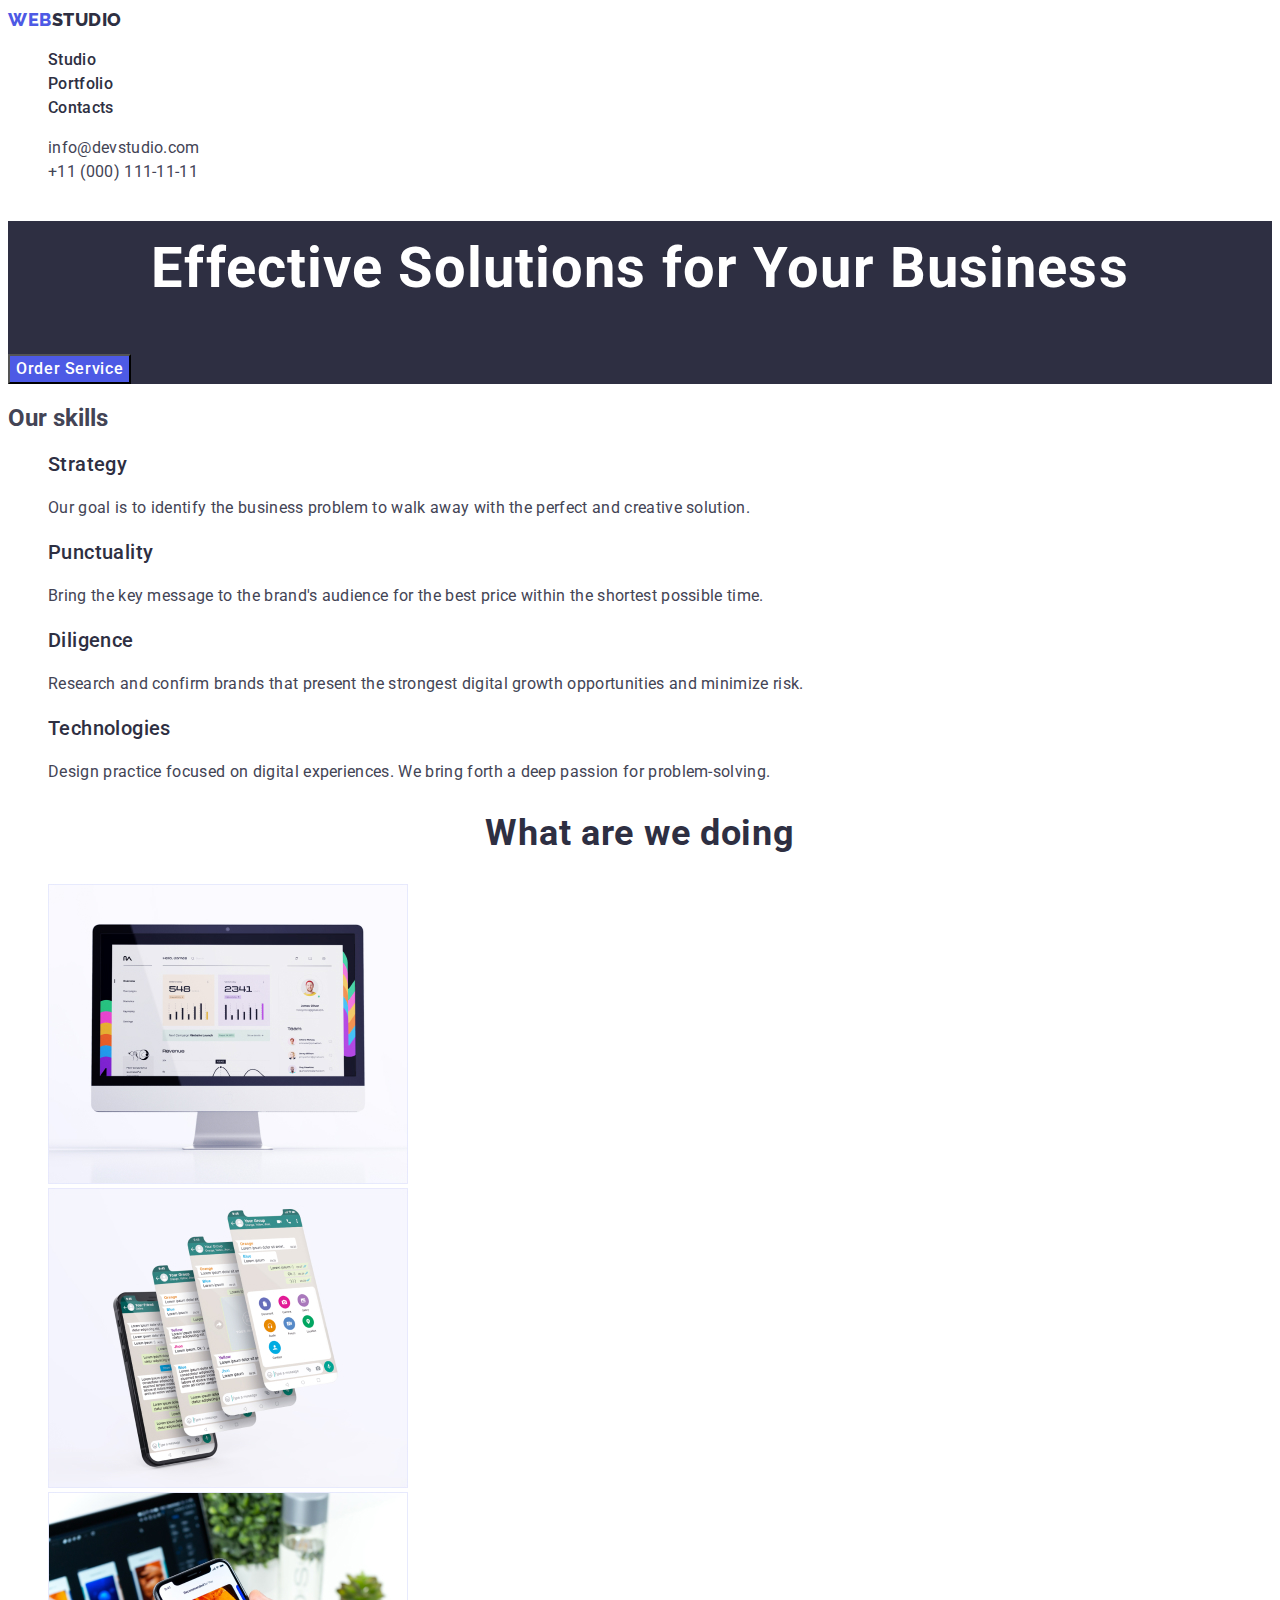
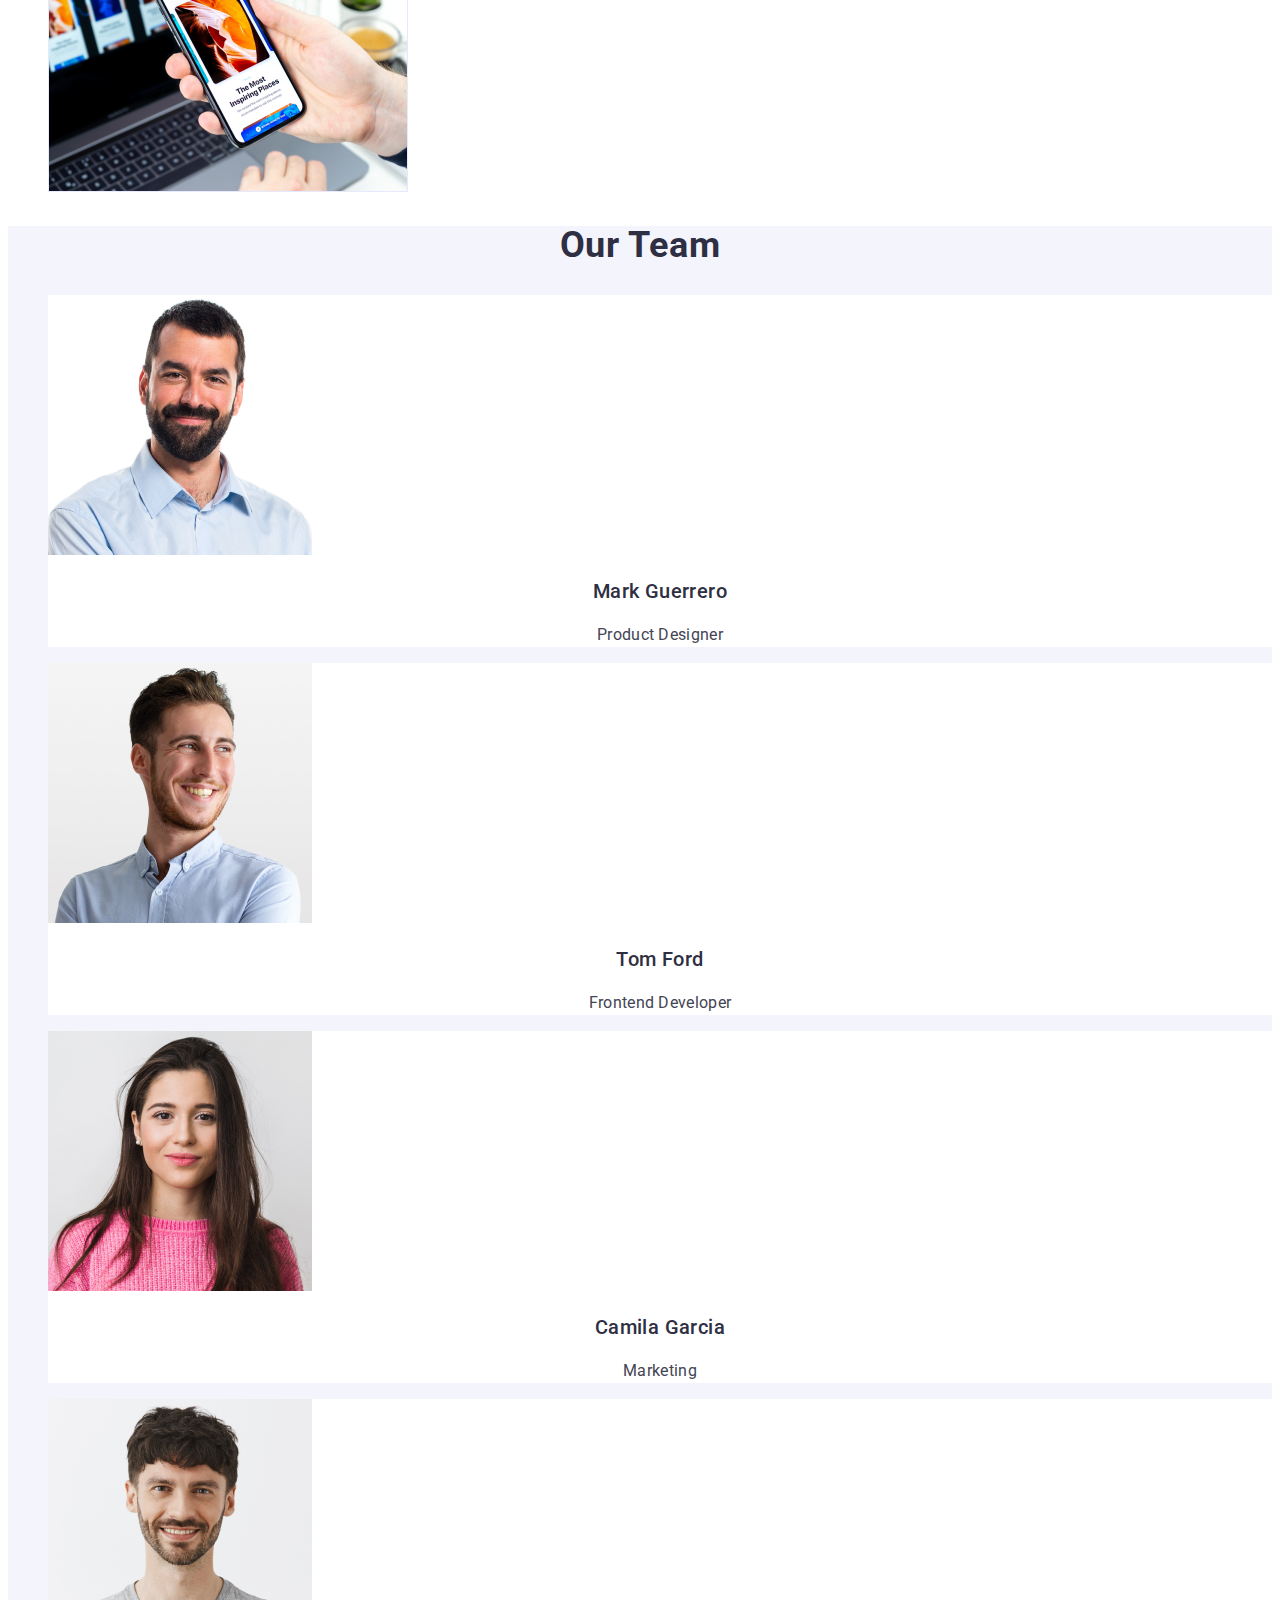
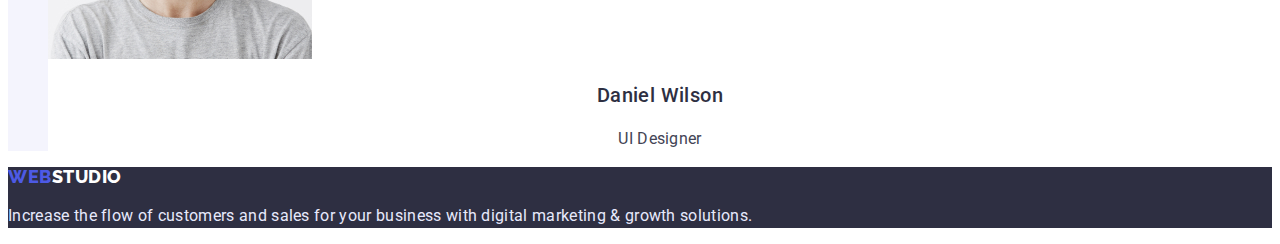
==== index.html @ 69470682 "Initial commit" ====
<!DOCTYPE html>
<html lang="en">
  <head>
    <meta charset="UTF-8" />
    <meta http-equiv="X-UA-Compatible" content="IE=edge" />
    <meta name="viewport" content="width=device-width, initial-scale=1.0" />
    <title>Document</title>
    <link rel="preconnect" href="https://fonts.googleapis.com" />
    <link rel="preconnect" href="https://fonts.gstatic.com" crossorigin />
    <link
      href="https://fonts.googleapis.com/css2?family=Raleway:wght@800&family=Roboto:wght@400;500;700;900&display=swap"
      rel="stylesheet"
    />
    <link rel="stylesheet" href="./css/styles.css" />
  </head>
  <body>
    <header class="page-header">
      <nav class="top-nav">
        <a href="./index.html" class="logo">
          <span class="logo-web">WEB</span>STUDIO</a
        >
        <ul class="site-nav">
          <li class="top-item">
            <a href="./index.html" class="nav-link">Studio</a>
          </li>
          <li class="top-item">
            <a href="./portfolio.html" class="nav-link">Portfolio</a>
          </li>
          <li class="top-item">
            <a href="" class="nav-link">Contacts</a>
          </li>
        </ul>
      </nav>
      <address class="auth">
        <ul class="auth-link">
          <li>
            <a href="mailto:info@devstudio.com" class="address-link"
              >info@devstudio.com</a
            >
          </li>
          <li>
            <a href="tel:+110001111111" class="address-link"
              >+11 (000) 111-11-11</a
            >
          </li>
        </ul>
      </address>
    </header>
    <main>
      <section class="hero">
        <h1 class="hero-title">Effective Solutions for Your Business</h1>
        <button type="button" class="hero-button">Order Service</button>
      </section>
      <section class="strategy">
        <h2>Our skills</h2>
        <ul class="strategy-items">
          <li class="strategy-item">
            <h3 class="strategy-title">Strategy</h3>
            <p class="strategy-text">
              Our goal is to identify the business problem to walk away with the
              perfect and creative solution.
            </p>
          </li>
          <li class="strategy-item">
            <h3 class="strategy-title">Punctuality</h3>
            <p class="strategy-text">
              Bring the key message to the brand's audience for the best price
              within the shortest possible time.
            </p>
          </li>
          <li class="strategy-item">
            <h3 class="strategy-title">Diligence</h3>
            <p class="strategy-text">
              Research and confirm brands that present the strongest digital
              growth opportunities and minimize risk.
            </p>
          </li>
          <li class="strategy-item">
            <h3 class="strategy-title">Technologies</h3>
            <p class="strategy-text">
              Design practice focused on digital experiences. We bring forth a
              deep passion for problem-solving.
            </p>
          </li>
        </ul>
      </section>
      <section class="work">
        <h2 class="work-title">What are we doing</h2>
        <ul class="work-items">
          <li>
            <img src="./images/img1.jpg" alt="monitor" width="360" />
          </li>
          <li>
            <img src="./images/img2.jpg" alt="text" width="360" />
          </li>
          <li>
            <img src="./images/img3.jpg" alt="telefon" width="360" />
          </li>
        </ul>
      </section>
      <section class="team">
        <h2 class="team-title">Our Team</h2>
        <ul class="work-items">
          <li class="work-item">
            <img src="./images/foto1.jpg" alt="Mark" width="264" />
            <h3 class="work-item-title">Mark Guerrero</h3>
            <p class="work-text">Product Designer</p>
          </li>
          <li class="work-item">
            <img src="./images/foto2.jpg" alt="Tom" width="264" />
            <h3 class="work-item-title">Tom Ford</h3>
            <p class="work-text">Frontend Developer</p>
          </li>
          <li class="work-item">
            <img src="./images/foto3.jpg" alt="Camila" width="264" />
            <h3 class="work-item-title">Camila Garcia</h3>
            <p class="work-text">Marketing</p>
          </li>
          <li class="work-item">
            <img src="./images/foto4.jpg" alt="Daniel" width="264" />
            <h3 class="work-item-title">Daniel Wilson</h3>
            <p class="work-text">UI Designer</p>
          </li>
        </ul>
      </section>
    </main>
    <footer class="footer">
      <a href="./index.html" class="footer-logo"
        ><span class="logo-web">WEB</span>STUDIO</a
      >
      <p class="footer-text">
        Increase the flow of customers and sales for your business with digital
        marketing & growth solutions.
      </p>
    </footer>
  </body>
</html>
---- css/styles.css ----
:root {
  --primary-brand: #4d5ae5;
  --pressed-state: #404bbf;
  --headings-text: #2e2f42;
  --success: #31d0aa;
  --body-text: #434455;
  --subtle-text: #8e8f99;
  --accent: #e7e9fc;
  --light: #f4f4fd;
  --modal-overlay: #2e2f42;
  --hero-background: #2e2f42;
  --white: #ffffff;
}

body {
  background-color: var(--white);
  color: var(--body-text);
  font-family: roboto, sans-serif;
}

/* Шапка */

.page-header {
  background-color: var(--white);
}

.logo {
  font-family: raleway, sans-serif;
  color: var(--headings-text);

  font-weight: 800;
  font-size: 18px;
  line-height: 1.33;
  letter-spacing: 0.03em;
  text-decoration: none;
}

.logo-web {
  color: var(--primary-brand);
}

.auth {
  font-size: 16px;
  line-height: 1.5;
  letter-spacing: 0.02em;
}

.auth-link,
.site-nav {
  list-style: none;
}

.nav-link {
  color: var(--headings-text);
  font-weight: 500;
  font-size: 16px;
  line-height: 1.5;
  letter-spacing: 0.02em;
  text-decoration: none;
  font-style: normal;
}

.address-link {
  color: var(--body-text);

  font-size: 16px;
  line-height: 1.5;
  letter-spacing: 0.02em;
  text-decoration: none;
  font-style: normal;
}

.nav-link:hover,
.nav-link:focus {
  color: var(--pressed-state);
}

.address-link:hover,
.address-link:focus {
  color: var(--pressed-state);
}

/* hero */

.hero {
  background-color: var(--hero-background);
}

.hero-title {
  font-weight: 700;
  font-size: 56px;
  line-height: 1.7;
  text-align: center;
  letter-spacing: 0.02em;
  color: var(--white);
}

.hero-button {
  font-family: roboto, sans-serif;
  font-weight: 500;
  font-size: 16px;
  line-height: 1.5;
  align-items: center;
  letter-spacing: 0.04em;
  color: var(--white);
  background-color: var(--primary-brand);
  cursor: pointer;
}

.hero-button:hover,
.hero-button:focus {
  background-color: var(--pressed-state);
  color: var(--white);
}

/* strategy */

.strategy {
  background-color: var(--white);
}

.strategy-items {
  list-style: none;
}

.strategy-title {
  font-weight: 500;
  font-size: 20px;
  line-height: 1.2;
  letter-spacing: 0.02em;
  color: var(--headings-text);
}

.strategy-text {
  font-size: 16px;
  line-height: 1.5;
  letter-spacing: 0.02em;
  color: var(--body-text);
}

/* work */

.work-title {
  font-weight: 700;
  font-size: 36px;
  line-height: 1.11;
  text-align: center;
  letter-spacing: 0.02em;
  color: var(--headings-text);
}

.work-items {
  list-style: none;
}

/* team */

.team {
  background-color: var(--light);
}

.team-title {
  color: var(--headings-text);
  font-weight: 700;
  font-size: 36px;
  line-height: 1.11;
  text-align: center;
  letter-spacing: 0.02em;
}

.work-item {
  background-color: var(--white);
}

.work-item-title {
  color: var(--headings-text);
  font-weight: 500;
  font-size: 20px;
  line-height: 1.2;
  text-align: center;
  letter-spacing: 0.02em;
}

.work-text {
  color: var(--body-text);
  font-size: 16px;
  line-height: 1.5;
  text-align: center;
  letter-spacing: 0.02em;
}

/* footer */

.footer {
  background-color: var(--headings-text);
}

.footer-logo {
  font-family: raleway, sans-serif;
  color: var(--white);

  font-weight: 800;
  font-size: 18px;
  line-height: 1.16;
  letter-spacing: 0.03em;
  text-decoration: none;
}

.footer-text {
  font-size: 16px;
  line-height: 1.5;
  letter-spacing: 0.02em;
  color: var(--accent);
}

/* portfolio */

.portfolio {
  background-color: var(--white);
}

.portfolio-btn {
  align-items: center;
  text-align: center;
  letter-spacing: 0.04em;
  list-style: none;
}

.btn {
  font-family: roboto, sans-serif;
  font-weight: 500;
  font-size: 16px;
  line-height: 1.5;
  color: var(--primary-brand);
  background-color: var(--light);
  cursor: pointer;
}

.btn:hover,
.btn:focus {
  background-color: var(--pressed-state);
  color: var(--white);
}

.portfolio-works {
  list-style: none;
}

.portfolio-work-title {
  color: var(--headings-text);
  font-weight: 500;
  font-size: 20px;
  line-height: 1.2;
  letter-spacing: 0.02em;
}

.portfolio-work-text {
  color: var(--body-text);
  font-size: 16px;
  line-height: 1.5;
  letter-spacing: 0.02em;
}

.portfolio-link {
  text-decoration: none;
}
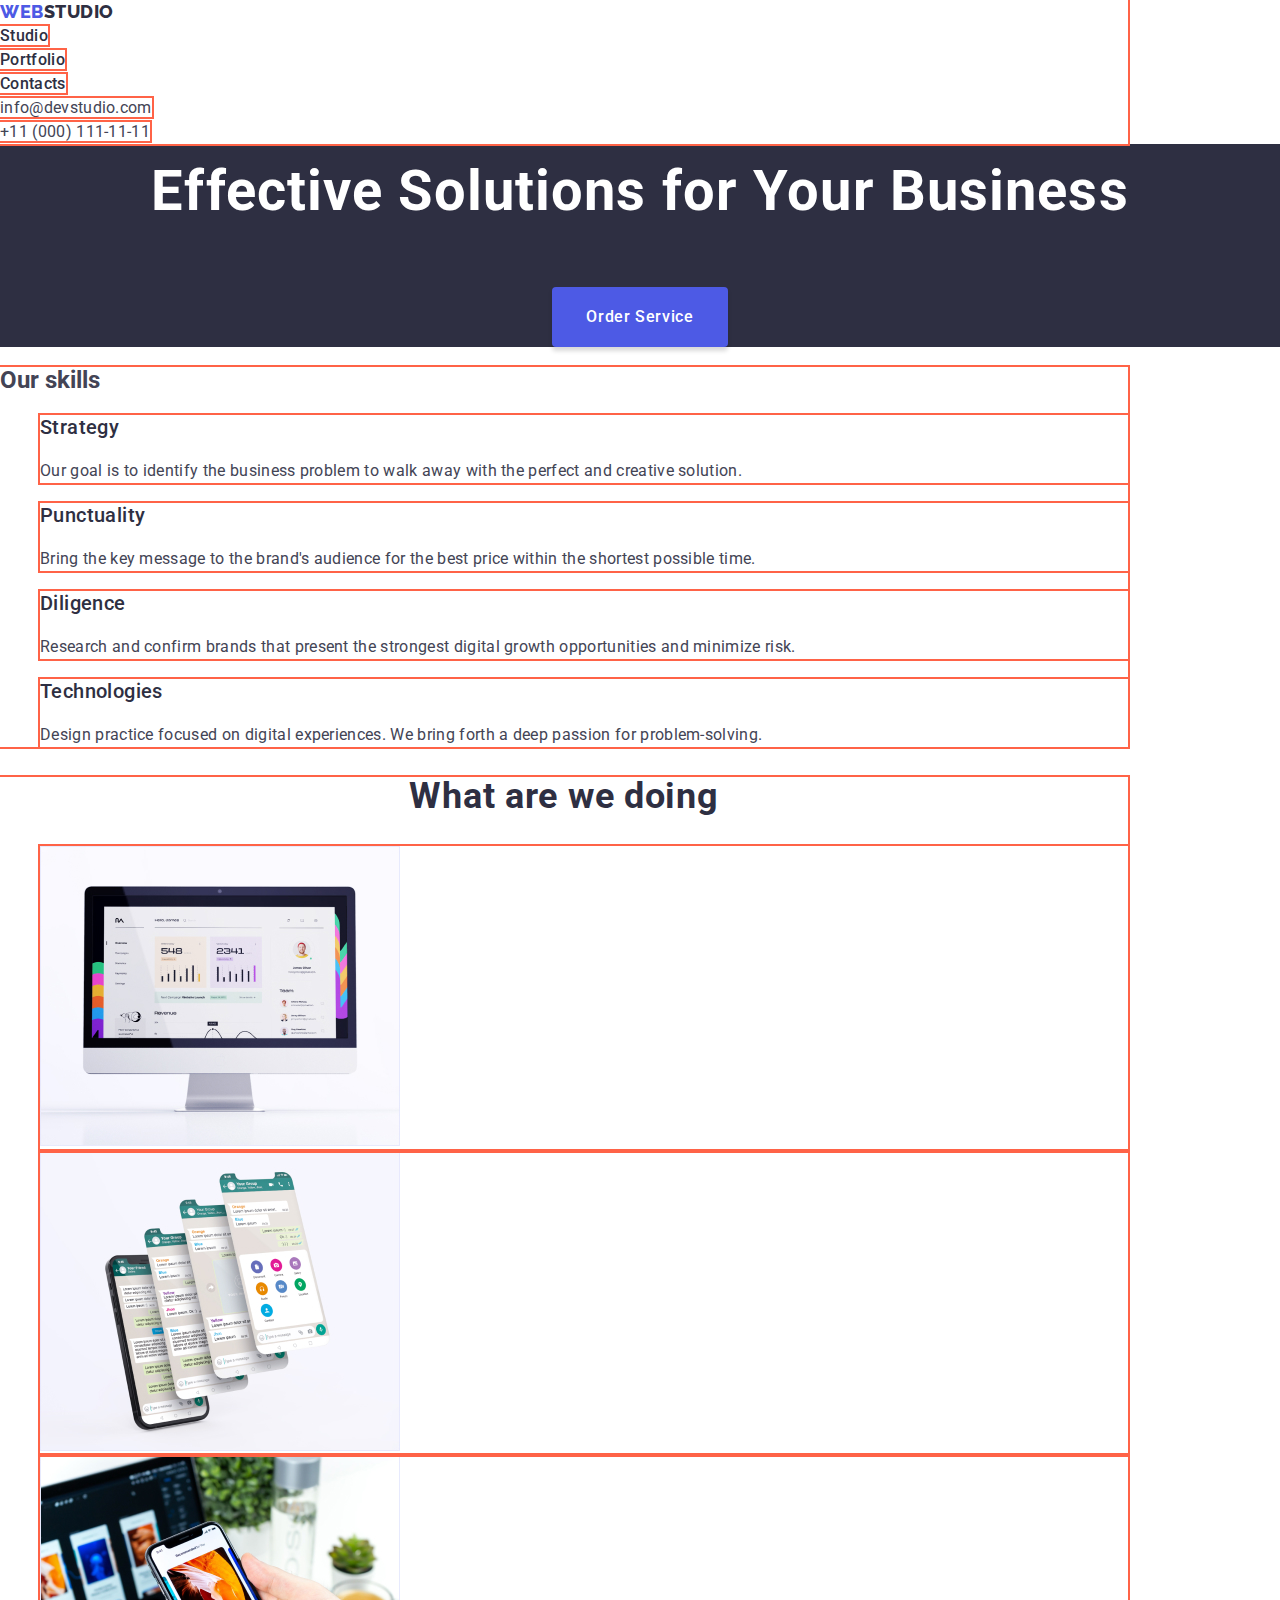
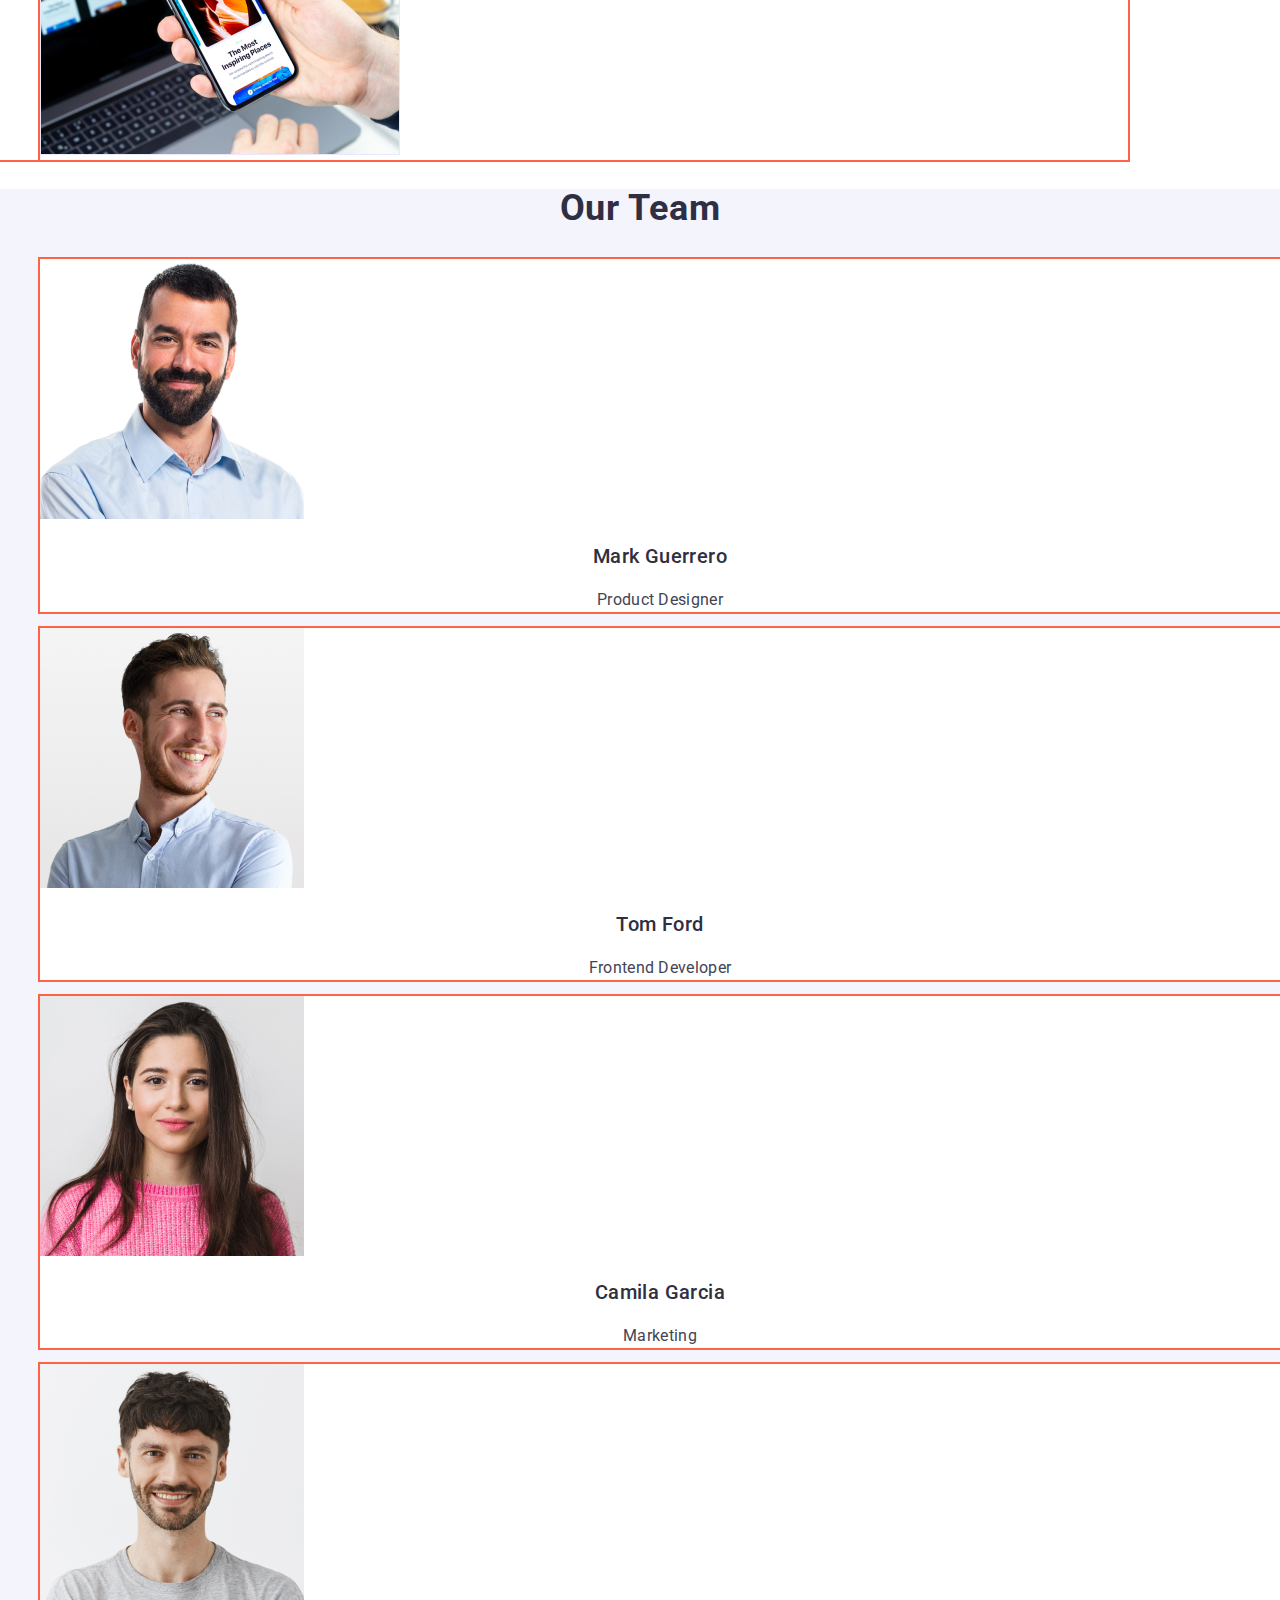
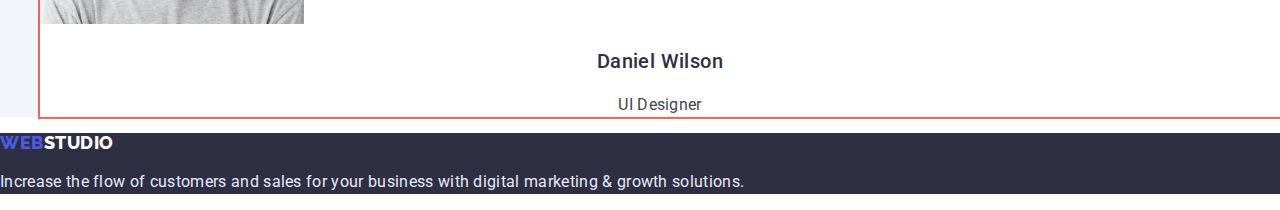
==== commit 2d80ccef: "hw-1" ====
--- a/index.html
+++ b/index.html
@@ -11,115 +11,126 @@
       href="https://fonts.googleapis.com/css2?family=Raleway:wght@800&family=Roboto:wght@400;500;700;900&display=swap"
       rel="stylesheet"
     />
+    <link
+      rel="stylesheet"
+      href="https://cdnjs.cloudflare.com/ajax/libs/modern-normalize/1.1.0/modern-normalize.min.css"
+    />
     <link rel="stylesheet" href="./css/styles.css" />
   </head>
   <body>
     <header class="page-header">
-      <nav class="top-nav">
-        <a href="./index.html" class="logo">
-          <span class="logo-web">WEB</span>STUDIO</a
-        >
-        <ul class="site-nav">
-          <li class="top-item">
-            <a href="./index.html" class="nav-link">Studio</a>
-          </li>
-          <li class="top-item">
-            <a href="./portfolio.html" class="nav-link">Portfolio</a>
-          </li>
-          <li class="top-item">
-            <a href="" class="nav-link">Contacts</a>
-          </li>
-        </ul>
-      </nav>
-      <address class="auth">
-        <ul class="auth-link">
-          <li>
-            <a href="mailto:info@devstudio.com" class="address-link"
-              >info@devstudio.com</a
-            >
-          </li>
-          <li>
-            <a href="tel:+110001111111" class="address-link"
-              >+11 (000) 111-11-11</a
-            >
-          </li>
-        </ul>
-      </address>
+      <div class="container">
+        <nav class="top-nav">
+          <a href="./index.html" class="logo">
+            <span class="logo-web">WEB</span>STUDIO</a
+          >
+          <ul class="site-nav">
+            <li class="top-item">
+              <a href="./index.html" class="nav-link">Studio</a>
+            </li>
+            <li class="top-item">
+              <a href="./portfolio.html" class="nav-link">Portfolio</a>
+            </li>
+            <li class="top-item">
+              <a href="" class="nav-link">Contacts</a>
+            </li>
+          </ul>
+        </nav>
+        <address class="auth">
+          <ul class="auth-link">
+            <li>
+              <a href="mailto:info@devstudio.com" class="address-link"
+                >info@devstudio.com</a
+              >
+            </li>
+            <li>
+              <a href="tel:+110001111111" class="address-link"
+                >+11 (000) 111-11-11</a
+              >
+            </li>
+          </ul>
+        </address>
+      </div>
     </header>
     <main>
       <section class="hero">
         <h1 class="hero-title">Effective Solutions for Your Business</h1>
         <button type="button" class="hero-button">Order Service</button>
       </section>
-      <section class="strategy">
-        <h2>Our skills</h2>
-        <ul class="strategy-items">
-          <li class="strategy-item">
-            <h3 class="strategy-title">Strategy</h3>
-            <p class="strategy-text">
-              Our goal is to identify the business problem to walk away with the
-              perfect and creative solution.
-            </p>
-          </li>
-          <li class="strategy-item">
-            <h3 class="strategy-title">Punctuality</h3>
-            <p class="strategy-text">
-              Bring the key message to the brand's audience for the best price
-              within the shortest possible time.
-            </p>
-          </li>
-          <li class="strategy-item">
-            <h3 class="strategy-title">Diligence</h3>
-            <p class="strategy-text">
-              Research and confirm brands that present the strongest digital
-              growth opportunities and minimize risk.
-            </p>
-          </li>
-          <li class="strategy-item">
-            <h3 class="strategy-title">Technologies</h3>
-            <p class="strategy-text">
-              Design practice focused on digital experiences. We bring forth a
-              deep passion for problem-solving.
-            </p>
-          </li>
-        </ul>
-      </section>
-      <section class="work">
-        <h2 class="work-title">What are we doing</h2>
-        <ul class="work-items">
-          <li>
-            <img src="./images/img1.jpg" alt="monitor" width="360" />
-          </li>
-          <li>
-            <img src="./images/img2.jpg" alt="text" width="360" />
-          </li>
-          <li>
-            <img src="./images/img3.jpg" alt="telefon" width="360" />
-          </li>
-        </ul>
-      </section>
+      <div class="container">
+        <section class="strategy">
+          <h2>Our skills</h2>
+          <ul class="strategy-items">
+            <li class="strategy-item">
+              <h3 class="strategy-title">Strategy</h3>
+              <p class="strategy-text">
+                Our goal is to identify the business problem to walk away with
+                the perfect and creative solution.
+              </p>
+            </li>
+            <li class="strategy-item">
+              <h3 class="strategy-title">Punctuality</h3>
+              <p class="strategy-text">
+                Bring the key message to the brand's audience for the best price
+                within the shortest possible time.
+              </p>
+            </li>
+            <li class="strategy-item">
+              <h3 class="strategy-title">Diligence</h3>
+              <p class="strategy-text">
+                Research and confirm brands that present the strongest digital
+                growth opportunities and minimize risk.
+              </p>
+            </li>
+            <li class="strategy-item">
+              <h3 class="strategy-title">Technologies</h3>
+              <p class="strategy-text">
+                Design practice focused on digital experiences. We bring forth a
+                deep passion for problem-solving.
+              </p>
+            </li>
+          </ul>
+        </section>
+      </div>
+
+      <div class="container">
+        <section class="work">
+          <h2 class="work-title">What are we doing</h2>
+          <ul class="work-items">
+            <li class="work-item">
+              <img src="./images/img1.jpg" alt="monitor" width="360" />
+            </li>
+            <li class="work-item">
+              <img src="./images/img2.jpg" alt="text" width="360" />
+            </li>
+            <li class="work-item">
+              <img src="./images/img3.jpg" alt="telefon" width="360" />
+            </li>
+          </ul>
+        </section>
+      </div>
       <section class="team">
         <h2 class="team-title">Our Team</h2>
-        <ul class="work-items">
-          <li class="work-item">
+        <ul class="team-items">
+          <li class="team-item">
             <img src="./images/foto1.jpg" alt="Mark" width="264" />
-            <h3 class="work-item-title">Mark Guerrero</h3>
-            <p class="work-text">Product Designer</p>
+            <h3 class="team-item-title">Mark Guerrero</h3>
+            <p class="team-text">Product Designer</p>
           </li>
-          <li class="work-item">
+          <li class="team-item">
             <img src="./images/foto2.jpg" alt="Tom" width="264" />
-            <h3 class="work-item-title">Tom Ford</h3>
-            <p class="work-text">Frontend Developer</p>
+            <h3 class="team-item-title">Tom Ford</h3>
+            <p class="team-text">Frontend Developer</p>
           </li>
-          <li class="work-item">
+          <li class="team-item">
             <img src="./images/foto3.jpg" alt="Camila" width="264" />
-            <h3 class="work-item-title">Camila Garcia</h3>
-            <p class="work-text">Marketing</p>
+            <h3 class="team-item-title">Camila Garcia</h3>
+            <p class="team-text">Marketing</p>
           </li>
-          <li class="work-item">
+          <li class="team-item">
             <img src="./images/foto4.jpg" alt="Daniel" width="264" />
-            <h3 class="work-item-title">Daniel Wilson</h3>
-            <p class="work-text">UI Designer</p>
+            <h3 class="team-item-title">Daniel Wilson</h3>
+            <p class="team-text">UI Designer</p>
           </li>
         </ul>
       </section>
--- a/css/styles.css
+++ b/css/styles.css
@@ -12,7 +12,18 @@
   --white: #ffffff;
 }
 
+html {
+  box-sizing: border-box;
+}
+
+*,
+::before,
+::after {
+  box-sizing: inherit;
+}
+
 body {
+  margin: 0;
   background-color: var(--white);
   color: var(--body-text);
   font-family: roboto, sans-serif;
@@ -48,6 +59,8 @@
 .auth-link,
 .site-nav {
   list-style: none;
+  padding: 0;
+  margin: 0;
 }
 
 .nav-link {
@@ -58,6 +71,7 @@
   letter-spacing: 0.02em;
   text-decoration: none;
   font-style: normal;
+  outline: 2px solid tomato;
 }
 
 .address-link {
@@ -68,6 +82,7 @@
   letter-spacing: 0.02em;
   text-decoration: none;
   font-style: normal;
+  outline: 2px solid tomato;
 }
 
 .nav-link:hover,
@@ -84,9 +99,12 @@
 
 .hero {
   background-color: var(--hero-background);
+  text-align: center;
 }
 
 .hero-title {
+  margin-top: 0;
+  margin-bottom: 48px;
   font-weight: 700;
   font-size: 56px;
   line-height: 1.7;
@@ -96,6 +114,10 @@
 }
 
 .hero-button {
+  display: inline-block;
+  border-radius: 4px;
+  padding: 16px 32px;
+  min-width: 169px;
   font-family: roboto, sans-serif;
   font-weight: 500;
   font-size: 16px;
@@ -105,6 +127,8 @@
   color: var(--white);
   background-color: var(--primary-brand);
   cursor: pointer;
+  box-shadow: 0px 4px 4px rgba(0, 0, 0, 0.15);
+  border-color: transparent;
 }
 
 .hero-button:hover,
@@ -119,8 +143,18 @@
   background-color: var(--white);
 }
 
+.container {
+  width: 1128px;
+
+  outline: 2px solid tomato;
+}
+
 .strategy-items {
   list-style: none;
+}
+
+.strategy-item {
+  outline: 2px solid tomato;
 }
 
 .strategy-title {
@@ -153,6 +187,10 @@
   list-style: none;
 }
 
+.work-item {
+  outline: 2px solid tomato;
+}
+
 /* team */
 
 .team {
@@ -168,11 +206,16 @@
   letter-spacing: 0.02em;
 }
 
-.work-item {
-  background-color: var(--white);
-}
-
-.work-item-title {
+.team-items {
+  list-style: none;
+}
+
+.team-item {
+  background-color: var(--white);
+  outline: 2px solid tomato;
+}
+
+.team-item-title {
   color: var(--headings-text);
   font-weight: 500;
   font-size: 20px;
@@ -181,7 +224,7 @@
   letter-spacing: 0.02em;
 }
 
-.work-text {
+.team-text {
   color: var(--body-text);
   font-size: 16px;
   line-height: 1.5;
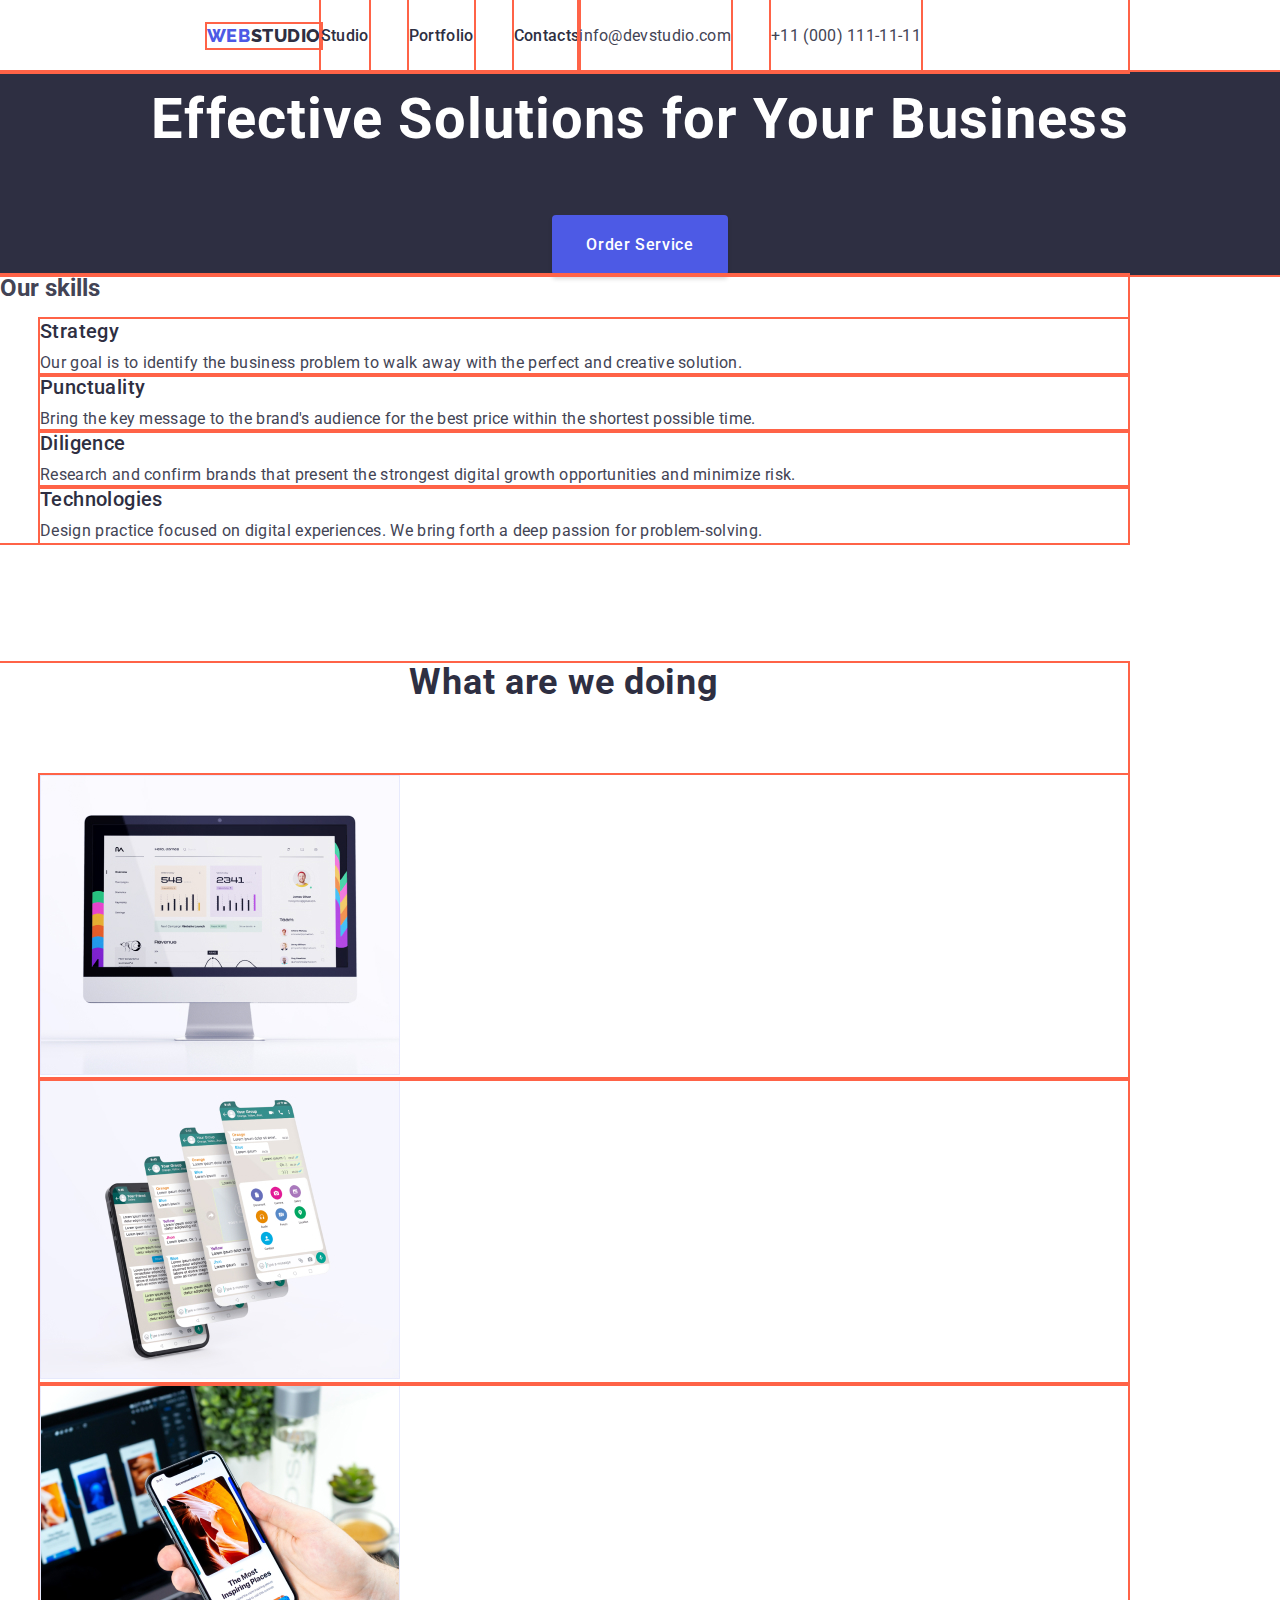
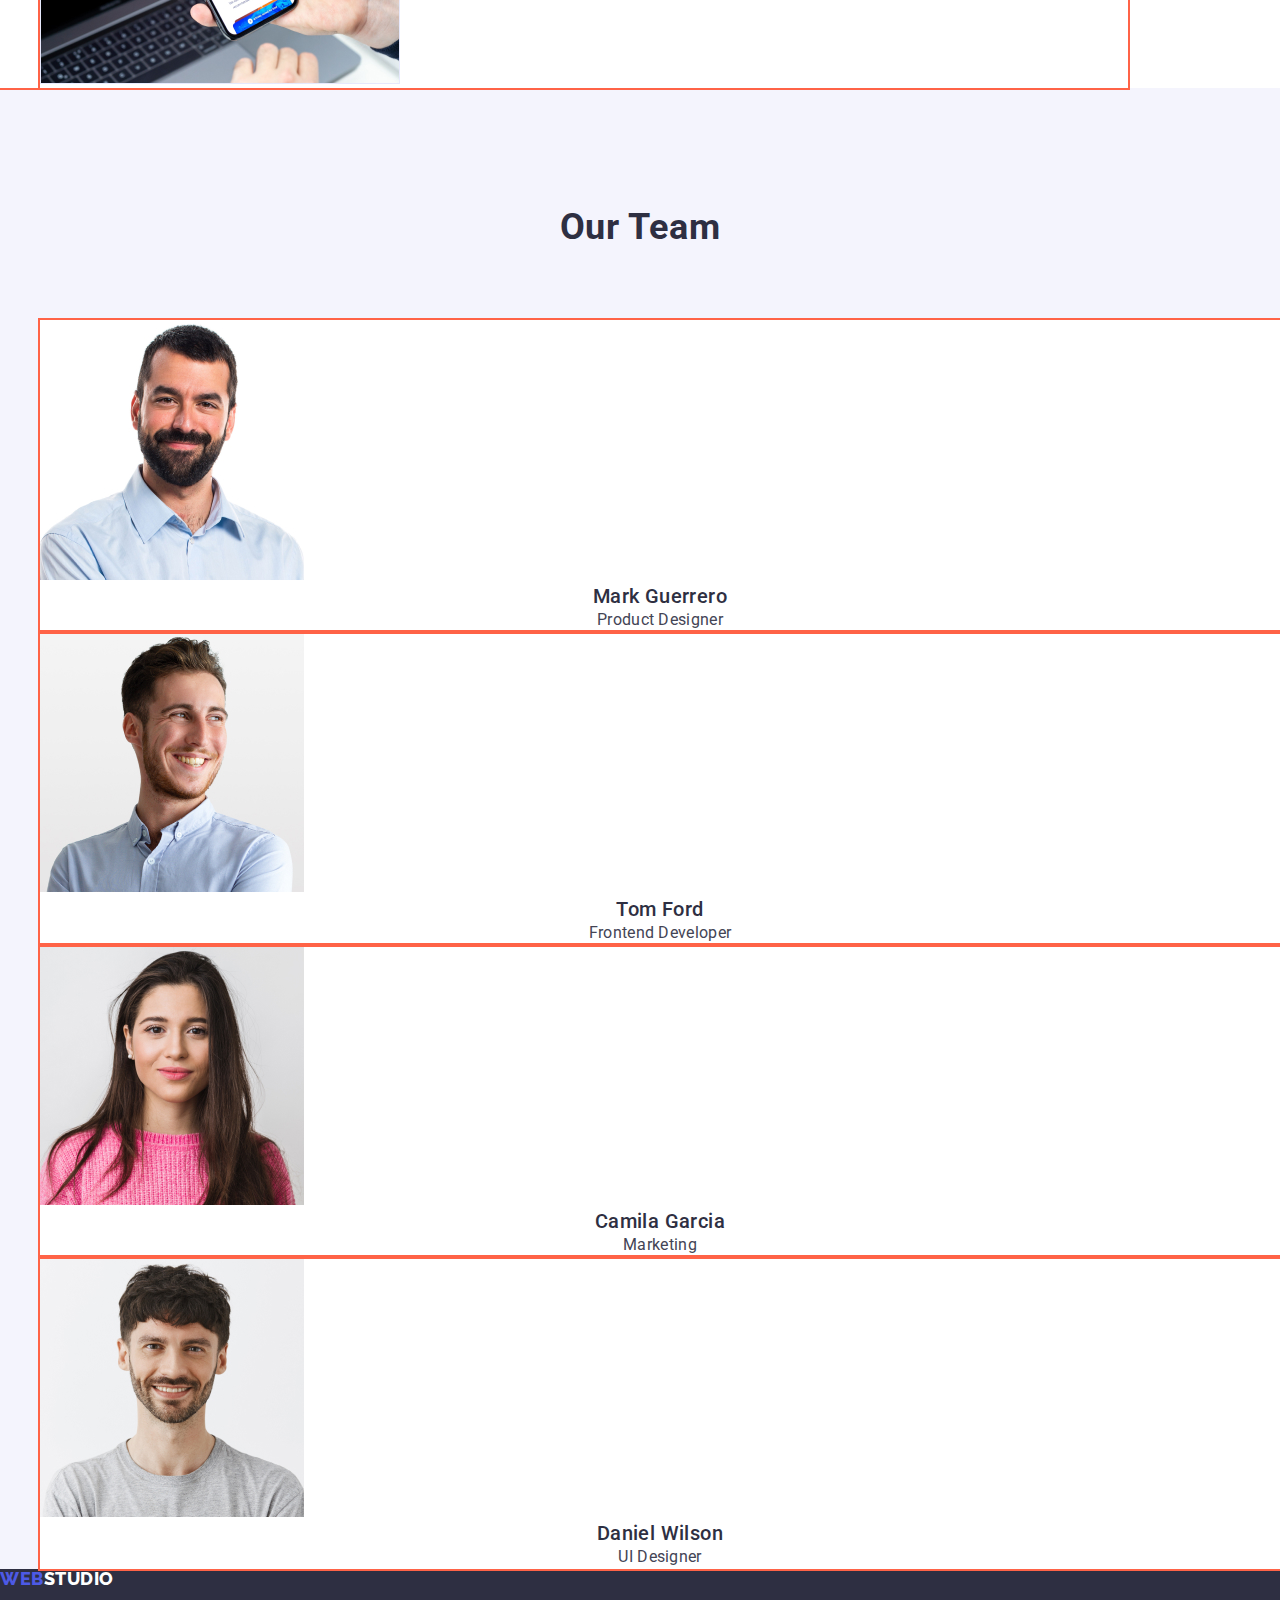
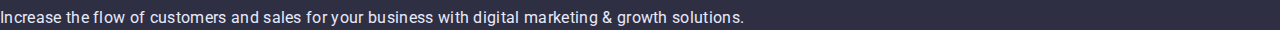
==== commit 36169b0e: "hw3-2" ====
--- a/index.html
+++ b/index.html
@@ -19,7 +19,7 @@
   </head>
   <body>
     <header class="page-header">
-      <div class="container">
+      <div class="container main-nav">
         <nav class="top-nav">
           <a href="./index.html" class="logo">
             <span class="logo-web">WEB</span>STUDIO</a
@@ -38,12 +38,12 @@
         </nav>
         <address class="auth">
           <ul class="auth-link">
-            <li>
+            <li class="top-item">
               <a href="mailto:info@devstudio.com" class="address-link"
                 >info@devstudio.com</a
               >
             </li>
-            <li>
+            <li class="top-item">
               <a href="tel:+110001111111" class="address-link"
                 >+11 (000) 111-11-11</a
               >
@@ -59,7 +59,7 @@
       </section>
       <div class="container">
         <section class="strategy">
-          <h2>Our skills</h2>
+          <h2 class="strat-title">Our skills</h2>
           <ul class="strategy-items">
             <li class="strategy-item">
               <h3 class="strategy-title">Strategy</h3>
--- a/css/styles.css
+++ b/css/styles.css
@@ -35,6 +35,11 @@
   background-color: var(--white);
 }
 
+.top-nav {
+  display: flex;
+  align-items: center;
+}
+
 .logo {
   font-family: raleway, sans-serif;
   color: var(--headings-text);
@@ -44,12 +49,18 @@
   line-height: 1.33;
   letter-spacing: 0.03em;
   text-decoration: none;
+  outline: 2px solid tomato;
 }
 
 .logo-web {
   color: var(--primary-brand);
 }
 
+.main-nav {
+  display: flex;
+  align-items: center;
+}
+
 .auth {
   font-size: 16px;
   line-height: 1.5;
@@ -58,12 +69,16 @@
 
 .auth-link,
 .site-nav {
+  display: flex;
   list-style: none;
   padding: 0;
   margin: 0;
 }
 
 .nav-link {
+  display: block;
+  padding-top: 24px;
+  padding-bottom: 24px;
   color: var(--headings-text);
   font-weight: 500;
   font-size: 16px;
@@ -75,6 +90,9 @@
 }
 
 .address-link {
+  display: block;
+  padding-top: 24px;
+  padding-bottom: 24px;
   color: var(--body-text);
 
   font-size: 16px;
@@ -95,11 +113,20 @@
   color: var(--pressed-state);
 }
 
+.top-item {
+  margin-right: 40px;
+}
+
+.top-item:last-child {
+  margin-right: 0;
+}
+
 /* hero */
 
 .hero {
   background-color: var(--hero-background);
   text-align: center;
+  outline: 2px solid tomato;
 }
 
 .hero-title {
@@ -141,11 +168,13 @@
 
 .strategy {
   background-color: var(--white);
+  margin-bottom: 120px;
 }
 
 .container {
   width: 1128px;
-
+  align-items: center;
+  justify-content: center;
   outline: 2px solid tomato;
 }
 
@@ -157,7 +186,14 @@
   outline: 2px solid tomato;
 }
 
+.strat-title {
+  margin-top: 0;
+  margin-bottom: 0;
+}
+
 .strategy-title {
+  margin-top: 0;
+  margin-bottom: 8px;
   font-weight: 500;
   font-size: 20px;
   line-height: 1.2;
@@ -166,6 +202,8 @@
 }
 
 .strategy-text {
+  margin-top: 0;
+  margin-bottom: 0;
   font-size: 16px;
   line-height: 1.5;
   letter-spacing: 0.02em;
@@ -175,6 +213,9 @@
 /* work */
 
 .work-title {
+  margin-top: 0;
+  margin-bottom: 0;
+  padding-bottom: 72px;
   font-weight: 700;
   font-size: 36px;
   line-height: 1.11;
@@ -185,6 +226,8 @@
 
 .work-items {
   list-style: none;
+  margin-top: 0;
+  margin-bottom: 0;
 }
 
 .work-item {
@@ -198,6 +241,10 @@
 }
 
 .team-title {
+  margin-top: 0;
+  margin-bottom: 0;
+  padding-top: 120px;
+  padding-bottom: 72px;
   color: var(--headings-text);
   font-weight: 700;
   font-size: 36px;
@@ -208,6 +255,8 @@
 
 .team-items {
   list-style: none;
+  margin-top: 0;
+  margin-bottom: 0;
 }
 
 .team-item {
@@ -216,6 +265,8 @@
 }
 
 .team-item-title {
+  margin-top: 0;
+  margin-bottom: 0;
   color: var(--headings-text);
   font-weight: 500;
   font-size: 20px;
@@ -225,6 +276,8 @@
 }
 
 .team-text {
+  margin-top: 0;
+  margin-bottom: 0;
   color: var(--body-text);
   font-size: 16px;
   line-height: 1.5;
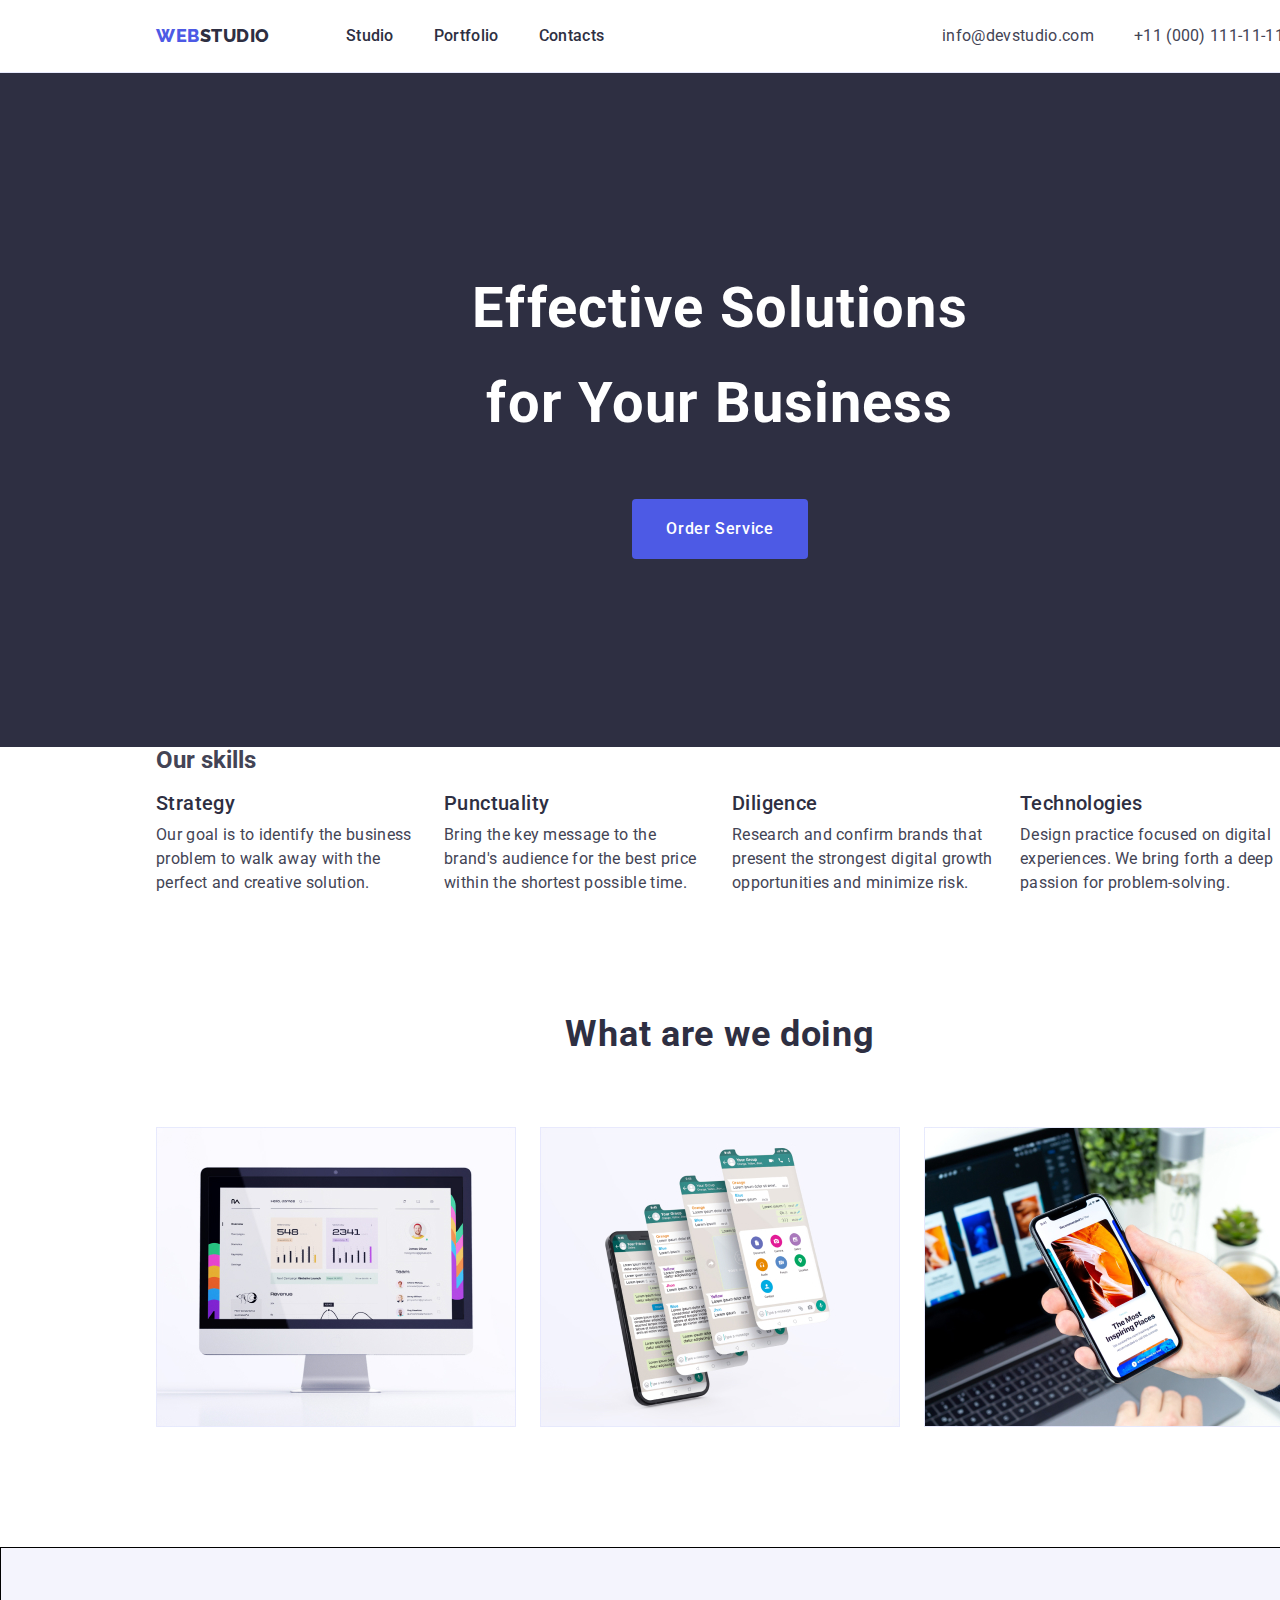
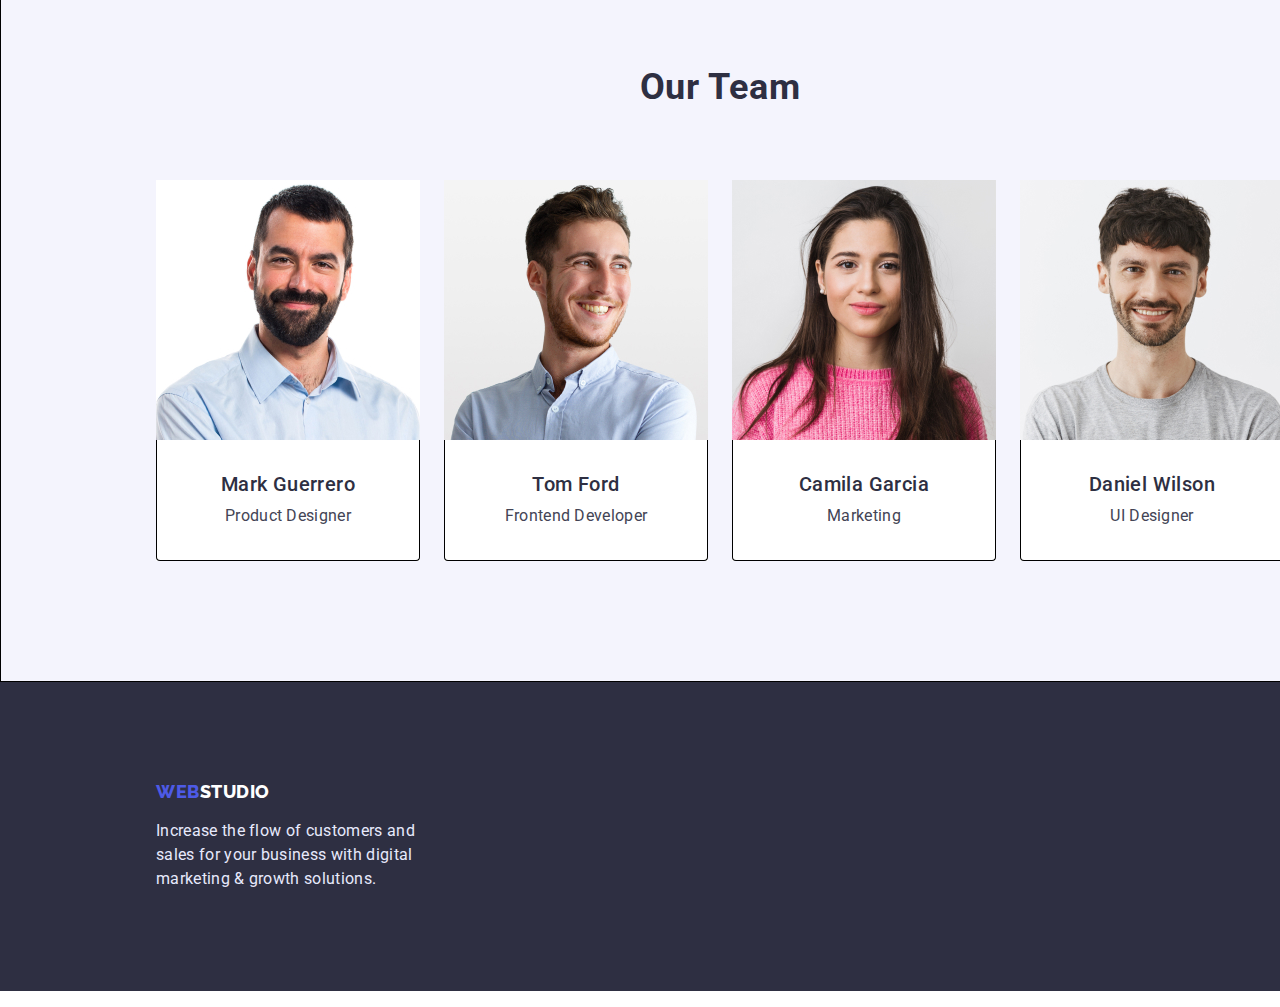
==== commit 9416146c: "hw3-3" ====
--- a/index.html
+++ b/index.html
@@ -111,28 +111,38 @@
       </div>
       <section class="team">
         <h2 class="team-title">Our Team</h2>
-        <ul class="team-items">
-          <li class="team-item">
-            <img src="./images/foto1.jpg" alt="Mark" width="264" />
-            <h3 class="team-item-title">Mark Guerrero</h3>
-            <p class="team-text">Product Designer</p>
-          </li>
-          <li class="team-item">
-            <img src="./images/foto2.jpg" alt="Tom" width="264" />
-            <h3 class="team-item-title">Tom Ford</h3>
-            <p class="team-text">Frontend Developer</p>
-          </li>
-          <li class="team-item">
-            <img src="./images/foto3.jpg" alt="Camila" width="264" />
-            <h3 class="team-item-title">Camila Garcia</h3>
-            <p class="team-text">Marketing</p>
-          </li>
-          <li class="team-item">
-            <img src="./images/foto4.jpg" alt="Daniel" width="264" />
-            <h3 class="team-item-title">Daniel Wilson</h3>
-            <p class="team-text">UI Designer</p>
-          </li>
-        </ul>
+        <div class="container">
+          <ul class="team-items">
+            <li class="team-item">
+              <img src="./images/foto1.jpg" alt="Mark" width="264" />
+              <div class="bord">
+                <h3 class="team-item-title">Mark Guerrero</h3>
+                <p class="team-text">Product Designer</p>
+              </div>
+            </li>
+            <li class="team-item">
+              <img src="./images/foto2.jpg" alt="Tom" width="264" />
+              <div class="bord">
+                <h3 class="team-item-title">Tom Ford</h3>
+                <p class="team-text">Frontend Developer</p>
+              </div>
+            </li>
+            <li class="team-item">
+              <img src="./images/foto3.jpg" alt="Camila" width="264" />
+              <div class="bord">
+                <h3 class="team-item-title">Camila Garcia</h3>
+                <p class="team-text">Marketing</p>
+              </div>
+            </li>
+            <li class="team-item">
+              <img src="./images/foto4.jpg" alt="Daniel" width="264" />
+              <div class="bord">
+                <h3 class="team-item-title">Daniel Wilson</h3>
+                <p class="team-text">UI Designer</p>
+              </div>
+            </li>
+          </ul>
+        </div>
       </section>
     </main>
     <footer class="footer">
--- a/css/styles.css
+++ b/css/styles.css
@@ -23,16 +23,22 @@
 }
 
 body {
+  width: 1440px;
   margin: 0;
   background-color: var(--white);
   color: var(--body-text);
   font-family: roboto, sans-serif;
 }
 
+img {
+  display: block;
+}
+
 /* Шапка */
 
 .page-header {
   background-color: var(--white);
+  border-bottom: 1px solid #e7e9fc;
 }
 
 .top-nav {
@@ -41,6 +47,7 @@
 }
 
 .logo {
+  margin-right: 76px;
   font-family: raleway, sans-serif;
   color: var(--headings-text);
 
@@ -49,7 +56,6 @@
   line-height: 1.33;
   letter-spacing: 0.03em;
   text-decoration: none;
-  outline: 2px solid tomato;
 }
 
 .logo-web {
@@ -62,12 +68,20 @@
 }
 
 .auth {
-  font-size: 16px;
-  line-height: 1.5;
-  letter-spacing: 0.02em;
-}
-
-.auth-link,
+  margin-left: auto;
+  font-size: 16px;
+  line-height: 1.5;
+  letter-spacing: 0.02em;
+}
+
+.auth-link {
+  display: flex;
+  list-style: none;
+  padding: 0;
+  margin-top: 0;
+  margin-bottom: 0;
+}
+
 .site-nav {
   display: flex;
   list-style: none;
@@ -86,7 +100,6 @@
   letter-spacing: 0.02em;
   text-decoration: none;
   font-style: normal;
-  outline: 2px solid tomato;
 }
 
 .address-link {
@@ -100,7 +113,6 @@
   letter-spacing: 0.02em;
   text-decoration: none;
   font-style: normal;
-  outline: 2px solid tomato;
 }
 
 .nav-link:hover,
@@ -126,12 +138,15 @@
 .hero {
   background-color: var(--hero-background);
   text-align: center;
-  outline: 2px solid tomato;
 }
 
 .hero-title {
   margin-top: 0;
   margin-bottom: 48px;
+  margin-left: auto;
+  margin-right: auto;
+  padding-top: 188px;
+  width: 496px;
   font-weight: 700;
   font-size: 56px;
   line-height: 1.7;
@@ -154,7 +169,8 @@
   color: var(--white);
   background-color: var(--primary-brand);
   cursor: pointer;
-  box-shadow: 0px 4px 4px rgba(0, 0, 0, 0.15);
+  margin-bottom: 188px;
+
   border-color: transparent;
 }
 
@@ -162,6 +178,7 @@
 .hero-button:focus {
   background-color: var(--pressed-state);
   color: var(--white);
+  box-shadow: 0px 4px 4px rgba(0, 0, 0, 0.15);
 }
 
 /* strategy */
@@ -172,18 +189,26 @@
 }
 
 .container {
-  width: 1128px;
-  align-items: center;
-  justify-content: center;
-  outline: 2px solid tomato;
+  width: 1158px;
+  padding-left: 15px;
+  padding-right: 15px;
+  margin-left: auto;
+  margin-right: auto;
 }
 
 .strategy-items {
-  list-style: none;
+  display: flex;
+  list-style: none;
+  padding-left: 0;
 }
 
 .strategy-item {
-  outline: 2px solid tomato;
+  width: 264px;
+  margin-right: 24px;
+}
+
+.strategy-item:last-child {
+  margin-right: 0;
 }
 
 .strat-title {
@@ -212,6 +237,9 @@
 
 /* work */
 
+.work {
+  margin-bottom: 120px;
+}
 .work-title {
   margin-top: 0;
   margin-bottom: 0;
@@ -225,22 +253,30 @@
 }
 
 .work-items {
+  display: flex;
+  padding-left: 0;
   list-style: none;
   margin-top: 0;
   margin-bottom: 0;
 }
 
 .work-item {
-  outline: 2px solid tomato;
+  margin-right: 24px;
+}
+
+.work-item:last-child {
+  margin-right: 0;
 }
 
 /* team */
 
 .team {
   background-color: var(--light);
+  border: 1px solid #000000;
 }
 
 .team-title {
+  font-family: roboto, sans-serif;
   margin-top: 0;
   margin-bottom: 0;
   padding-top: 120px;
@@ -254,17 +290,22 @@
 }
 
 .team-items {
+  padding-bottom: 120px;
+  display: flex;
+  padding-left: 0;
   list-style: none;
   margin-top: 0;
   margin-bottom: 0;
 }
 
 .team-item {
+  margin-right: 24px;
   background-color: var(--white);
-  outline: 2px solid tomato;
 }
 
 .team-item-title {
+  padding-top: 32px;
+  padding-bottom: 8px;
   margin-top: 0;
   margin-bottom: 0;
   color: var(--headings-text);
@@ -276,6 +317,7 @@
 }
 
 .team-text {
+  padding-bottom: 32px;
   margin-top: 0;
   margin-bottom: 0;
   color: var(--body-text);
@@ -285,13 +327,23 @@
   letter-spacing: 0.02em;
 }
 
+.bord {
+  border-radius: 0px 0px 4px 4px;
+  border-bottom: 1px solid #000000;
+  border-left: 1px solid #000000;
+  border-right: 1px solid #000000;
+}
+
 /* footer */
 
 .footer {
+  padding-top: 100px;
+  padding-left: 156px;
   background-color: var(--headings-text);
 }
 
 .footer-logo {
+  margin-bottom: 16px;
   font-family: raleway, sans-serif;
   color: var(--white);
 
@@ -303,6 +355,8 @@
 }
 
 .footer-text {
+  width: 264px;
+  padding-bottom: 100px;
   font-size: 16px;
   line-height: 1.5;
   letter-spacing: 0.02em;
@@ -315,11 +369,23 @@
   background-color: var(--white);
 }
 
+.portfolio-button {
+  display: flex;
+  justify-content: center;
+  margin-bottom: 72px;
+  padding-left: 0;
+}
+
 .portfolio-btn {
+  margin-right: 24px;
   align-items: center;
   text-align: center;
   letter-spacing: 0.04em;
   list-style: none;
+}
+
+.portfolio-btn:last-child {
+  margin-right: 0;
 }
 
 .btn {
@@ -330,19 +396,46 @@
   color: var(--primary-brand);
   background-color: var(--light);
   cursor: pointer;
+  border: 1px solid #e7e9fc;
+  border-radius: 4px;
+  padding: 12px 24px;
 }
 
 .btn:hover,
 .btn:focus {
   background-color: var(--pressed-state);
   color: var(--white);
+  box-shadow: 0px 3px 1px rgba(0, 0, 0, 0.1), 0px 2px 1px rgba(0, 0, 0, 0.08),
+    0px 2px 2px rgba(0, 0, 0, 0.12);
+  border-radius: 4px;
 }
 
 .portfolio-works {
-  list-style: none;
-}
-
+  display: flex;
+  flex-wrap: wrap;
+  list-style: none;
+  margin-top: 0;
+  margin-bottom: 0;
+  padding-left: 0;
+}
+
+.portfolio-work-item {
+  width: 360px;
+  margin-right: 24px;
+  margin-bottom: 48px;
+}
+
+.portfolio-work-item:nth-child(3n) {
+  margin-right: 0;
+}
+
+.portfolio-work-item:nth-last-child(-n + 3) {
+  margin-bottom: 120px;
+}
 .portfolio-work-title {
+  padding-top: 32px;
+  margin-top: 0;
+  margin-bottom: 0;
   color: var(--headings-text);
   font-weight: 500;
   font-size: 20px;
@@ -351,6 +444,8 @@
 }
 
 .portfolio-work-text {
+  margin-top: 8px;
+  margin-bottom: 32px;
   color: var(--body-text);
   font-size: 16px;
   line-height: 1.5;
@@ -360,3 +455,9 @@
 .portfolio-link {
   text-decoration: none;
 }
+
+.portfolio-bord {
+  border-bottom: 1px solid #e7e9fc;
+  border-left: 1px solid #e7e9fc;
+  border-right: 1px solid #e7e9fc;
+}
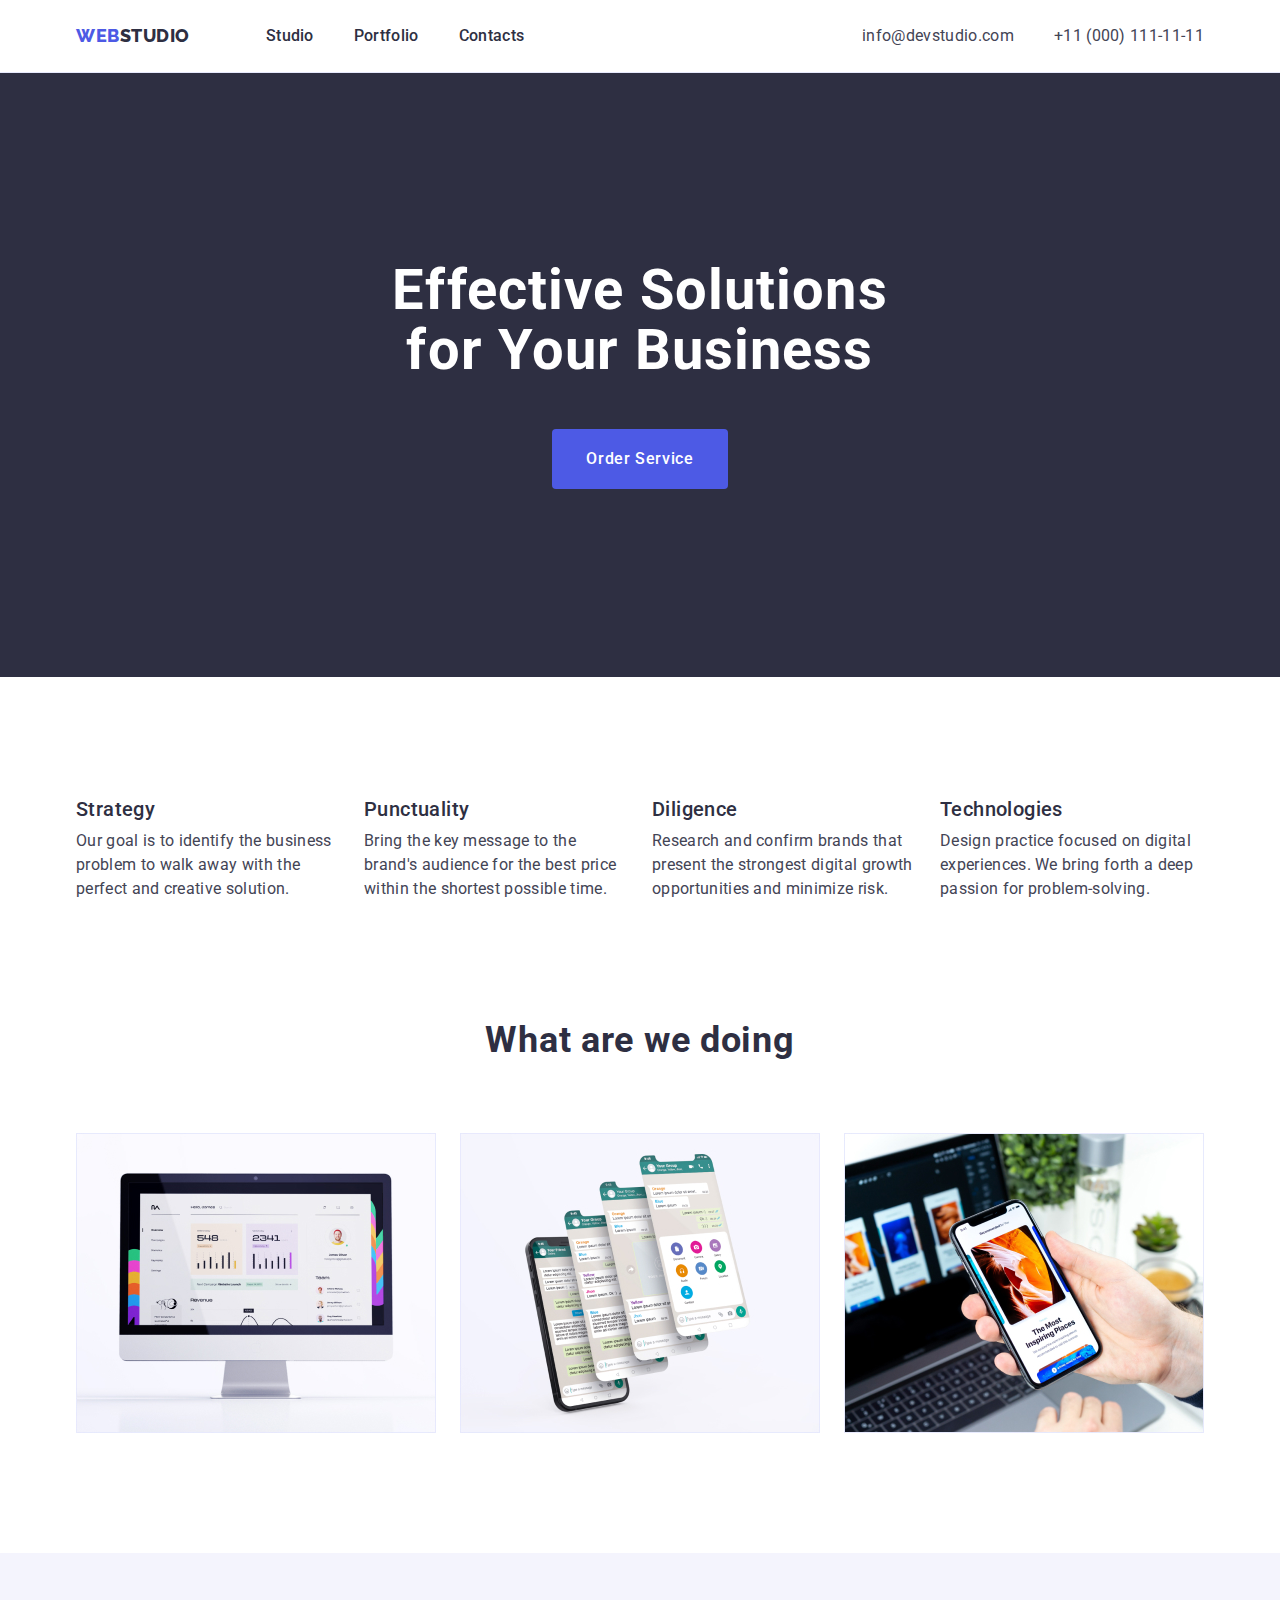
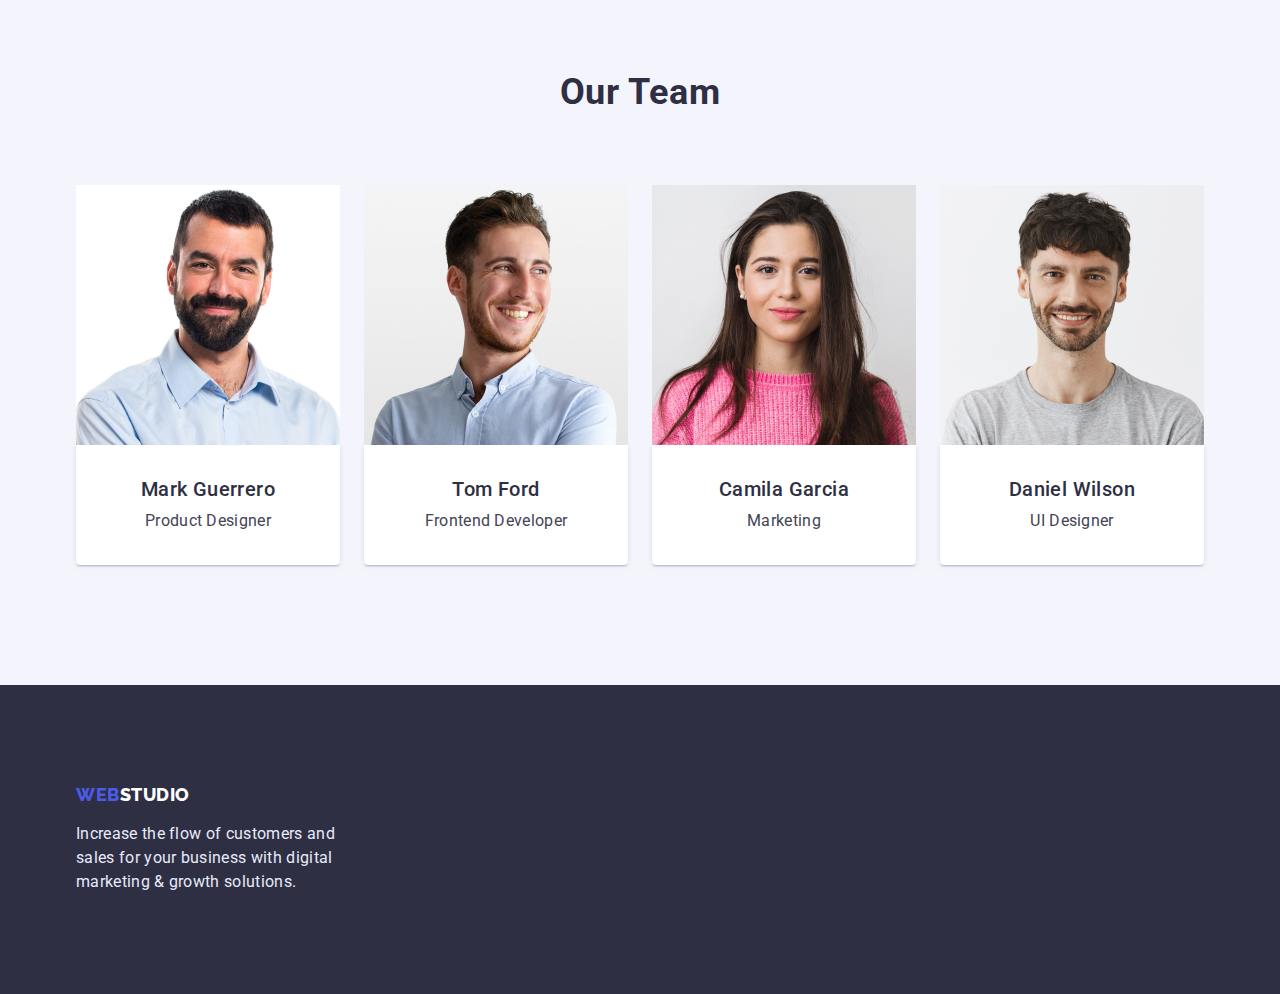
==== commit 54eecac8: "hw3-4" ====
--- a/index.html
+++ b/index.html
@@ -57,9 +57,10 @@
         <h1 class="hero-title">Effective Solutions for Your Business</h1>
         <button type="button" class="hero-button">Order Service</button>
       </section>
-      <div class="container">
-        <section class="strategy">
-          <h2 class="strat-title">Our skills</h2>
+
+      <section class="strategy">
+        <div class="container">
+          <h2 class="strat-title hidden">Our skills</h2>
           <ul class="strategy-items">
             <li class="strategy-item">
               <h3 class="strategy-title">Strategy</h3>
@@ -90,11 +91,11 @@
               </p>
             </li>
           </ul>
-        </section>
-      </div>
+        </div>
+      </section>
 
-      <div class="container">
-        <section class="work">
+      <section class="work">
+        <div class="container">
           <h2 class="work-title">What are we doing</h2>
           <ul class="work-items">
             <li class="work-item">
@@ -107,11 +108,13 @@
               <img src="./images/img3.jpg" alt="telefon" width="360" />
             </li>
           </ul>
-        </section>
-      </div>
+        </div>
+      </section>
+
       <section class="team">
-        <h2 class="team-title">Our Team</h2>
         <div class="container">
+          <h2 class="team-title">Our Team</h2>
+
           <ul class="team-items">
             <li class="team-item">
               <img src="./images/foto1.jpg" alt="Mark" width="264" />
@@ -146,13 +149,15 @@
       </section>
     </main>
     <footer class="footer">
-      <a href="./index.html" class="footer-logo"
-        ><span class="logo-web">WEB</span>STUDIO</a
-      >
-      <p class="footer-text">
-        Increase the flow of customers and sales for your business with digital
-        marketing & growth solutions.
-      </p>
+      <div class="container">
+        <a href="./index.html" class="footer-logo"
+          ><span class="logo-web">WEB</span>STUDIO</a
+        >
+        <p class="footer-text">
+          Increase the flow of customers and sales for your business with
+          digital marketing & growth solutions.
+        </p>
+      </div>
     </footer>
   </body>
 </html>
--- a/css/styles.css
+++ b/css/styles.css
@@ -23,8 +23,6 @@
 }
 
 body {
-  width: 1440px;
-  margin: 0;
   background-color: var(--white);
   color: var(--body-text);
   font-family: roboto, sans-serif;
@@ -138,6 +136,8 @@
 .hero {
   background-color: var(--hero-background);
   text-align: center;
+  padding-top: 188px;
+  padding-bottom: 188px;
 }
 
 .hero-title {
@@ -145,11 +145,10 @@
   margin-bottom: 48px;
   margin-left: auto;
   margin-right: auto;
-  padding-top: 188px;
   width: 496px;
   font-weight: 700;
   font-size: 56px;
-  line-height: 1.7;
+  line-height: 1.07;
   text-align: center;
   letter-spacing: 0.02em;
   color: var(--white);
@@ -169,7 +168,6 @@
   color: var(--white);
   background-color: var(--primary-brand);
   cursor: pointer;
-  margin-bottom: 188px;
 
   border-color: transparent;
 }
@@ -185,7 +183,8 @@
 
 .strategy {
   background-color: var(--white);
-  margin-bottom: 120px;
+  padding-bottom: 120px;
+  padding-top: 120px;
 }
 
 .container {
@@ -200,6 +199,7 @@
   display: flex;
   list-style: none;
   padding-left: 0;
+  margin: 0;
 }
 
 .strategy-item {
@@ -235,15 +235,27 @@
   color: var(--body-text);
 }
 
+.hidden {
+  position: absolute;
+  width: 1px;
+  height: 1px;
+  margin: -1px;
+  border: 0;
+  padding: 0;
+  white-space: nowrap;
+  clip-path: inset(100%);
+  clip: rect(0 0 0 0);
+  overflow: hidden;
+}
+
 /* work */
 
 .work {
-  margin-bottom: 120px;
+  padding-bottom: 120px;
 }
 .work-title {
   margin-top: 0;
-  margin-bottom: 0;
-  padding-bottom: 72px;
+  margin-bottom: 72px;
   font-weight: 700;
   font-size: 36px;
   line-height: 1.11;
@@ -271,16 +283,16 @@
 /* team */
 
 .team {
+  padding-bottom: 32px;
   background-color: var(--light);
-  border: 1px solid #000000;
+  padding-top: 120px;
+  padding-bottom: 120px;
 }
 
 .team-title {
   font-family: roboto, sans-serif;
   margin-top: 0;
-  margin-bottom: 0;
-  padding-top: 120px;
-  padding-bottom: 72px;
+  margin-bottom: 72px;
   color: var(--headings-text);
   font-weight: 700;
   font-size: 36px;
@@ -290,7 +302,6 @@
 }
 
 .team-items {
-  padding-bottom: 120px;
   display: flex;
   padding-left: 0;
   list-style: none;
@@ -303,11 +314,13 @@
   background-color: var(--white);
 }
 
+.team-item:last-child {
+  margin-right: 0;
+}
+
 .team-item-title {
-  padding-top: 32px;
-  padding-bottom: 8px;
-  margin-top: 0;
-  margin-bottom: 0;
+  margin-top: 0;
+  margin-bottom: 8px;
   color: var(--headings-text);
   font-weight: 500;
   font-size: 20px;
@@ -317,33 +330,33 @@
 }
 
 .team-text {
+  margin-top: 0;
+  margin-bottom: 0;
+  color: var(--body-text);
+  font-size: 16px;
+  line-height: 1.5;
+  text-align: center;
+  letter-spacing: 0.02em;
+}
+
+.bord {
+  padding-top: 32px;
   padding-bottom: 32px;
-  margin-top: 0;
-  margin-bottom: 0;
-  color: var(--body-text);
-  font-size: 16px;
-  line-height: 1.5;
-  text-align: center;
-  letter-spacing: 0.02em;
-}
-
-.bord {
   border-radius: 0px 0px 4px 4px;
-  border-bottom: 1px solid #000000;
-  border-left: 1px solid #000000;
-  border-right: 1px solid #000000;
+  box-shadow: 0px 1px 6px rgba(46, 47, 66, 0.08),
+    0px 1px 1px rgba(46, 47, 66, 0.16), 0px 2px 1px rgba(46, 47, 66, 0.08);
 }
 
 /* footer */
 
 .footer {
   padding-top: 100px;
-  padding-left: 156px;
+  padding-bottom: 100px;
   background-color: var(--headings-text);
 }
 
 .footer-logo {
-  margin-bottom: 16px;
+  /* margin-bottom: 16px; */
   font-family: raleway, sans-serif;
   color: var(--white);
 
@@ -356,7 +369,9 @@
 
 .footer-text {
   width: 264px;
-  padding-bottom: 100px;
+  margin: 0;
+
+  padding-top: 16px;
   font-size: 16px;
   line-height: 1.5;
   letter-spacing: 0.02em;
@@ -366,12 +381,15 @@
 /* portfolio */
 
 .portfolio {
+  padding-top: 120px;
+  padding-bottom: 96px;
   background-color: var(--white);
 }
 
 .portfolio-button {
   display: flex;
   justify-content: center;
+  margin-top: 0;
   margin-bottom: 72px;
   padding-left: 0;
 }
@@ -417,12 +435,11 @@
   margin-top: 0;
   margin-bottom: 0;
   padding-left: 0;
+  gap: 48px 24px;
 }
 
 .portfolio-work-item {
   width: 360px;
-  margin-right: 24px;
-  margin-bottom: 48px;
 }
 
 .portfolio-work-item:nth-child(3n) {
@@ -430,7 +447,7 @@
 }
 
 .portfolio-work-item:nth-last-child(-n + 3) {
-  margin-bottom: 120px;
+  margin-bottom: 0;
 }
 .portfolio-work-title {
   padding-top: 32px;
